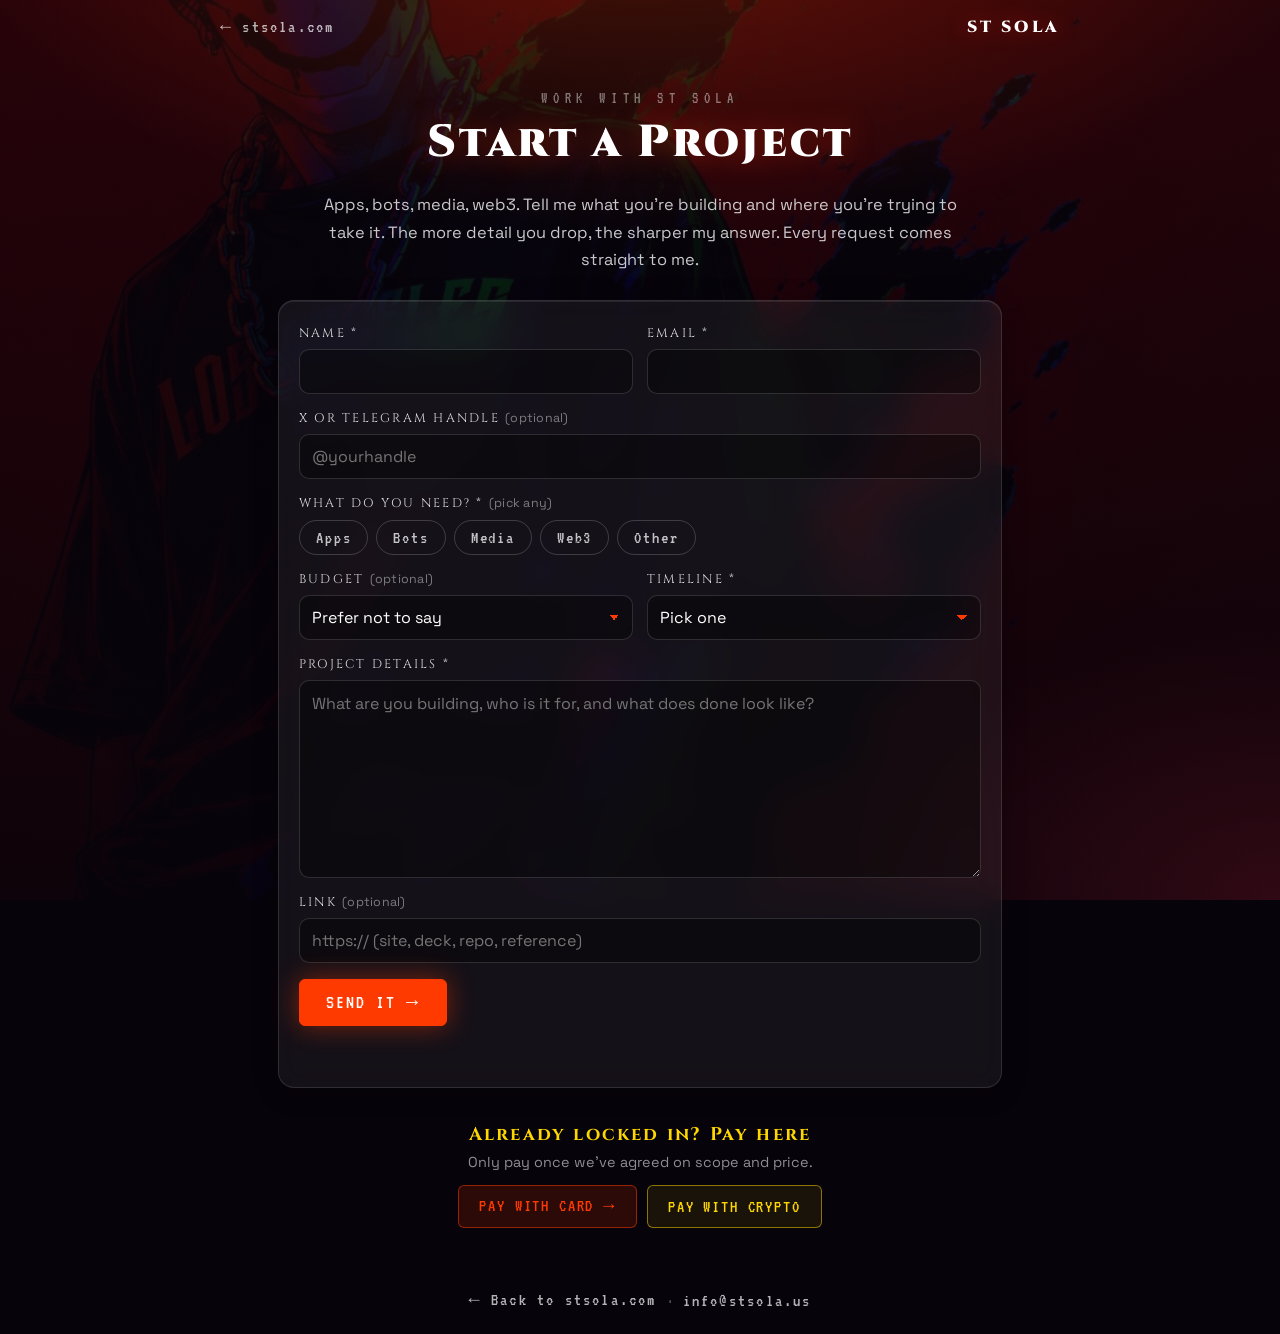
==== services.html @ 6ff13464 "Services: home tile (before lofi), /services request page, /api/services (KV backup + email via mail" ====
<!DOCTYPE html>
<html lang="en">
<head>
  <meta charset="UTF-8" />
  <meta name="viewport" content="width=device-width, initial-scale=1.0, viewport-fit=cover" />
  <title>Start a Project — St Sola Services</title>
  <meta name="description" content="Apps, bots, media and web3, built by St Sola. Tell me what you're building." />
  <meta name="theme-color" content="#07030a" />
  <meta property="og:title" content="Start a Project — St Sola Services" />
  <meta property="og:description" content="Apps, bots, media and web3, built by St Sola. Tell me what you're building." />
  <meta property="og:image" content="https://stsola.com/assets/hero-bg.jpg" />
  <meta property="og:url" content="https://stsola.com/services" />
  <meta name="twitter:card" content="summary_large_image" />
  <link rel="icon" href="/assets/stsola-logo.jpg" />
  <link rel="preconnect" href="https://fonts.googleapis.com" />
  <link rel="preconnect" href="https://fonts.gstatic.com" crossorigin />
  <link href="https://fonts.googleapis.com/css2?family=VT323&family=Cinzel:wght@700;900&family=Space+Grotesk:wght@400;500;600&display=swap" rel="stylesheet" media="print" onload="this.media='all'" />
  <noscript><link href="https://fonts.googleapis.com/css2?family=VT323&family=Cinzel:wght@700;900&family=Space+Grotesk:wght@400;500;600&display=swap" rel="stylesheet" /></noscript>
  <link rel="stylesheet" href="/assets/app.css?v=svc1" />
</head>
<body class="svc-page">
  <div class="svc-bg" aria-hidden="true"></div>
  <header class="svc-top">
    <a class="svc-back" href="/">← stsola.com</a>
    <a class="svc-mark" href="/" aria-label="St Sola home">ST SOLA</a>
  </header>
  <main class="svc-main">
    <div class="svc-kicker">WORK WITH ST SOLA</div>
    <h1 class="svc-h1">Start a Project</h1>
    <p class="svc-lead">Apps, bots, media, web3. Tell me what you're building and where you're trying to take it. The more detail you drop, the sharper my answer. Every request comes straight to me.</p>

    <form class="card svc-form" id="svcForm" novalidate>
      <div class="svc-row">
        <label class="svc-field"><span>Name *</span><input name="name" required maxlength="80" autocomplete="name" /></label>
        <label class="svc-field"><span>Email *</span><input name="email" type="email" required maxlength="120" autocomplete="email" /></label>
      </div>
      <label class="svc-field"><span>X or Telegram handle <em>(optional)</em></span><input name="handle" maxlength="60" placeholder="@yourhandle" /></label>
      <fieldset class="svc-field svc-types">
        <legend>What do you need? * <em>(pick any)</em></legend>
        <label class="svc-check"><input type="checkbox" name="services" value="Apps" /><span>Apps</span></label>
        <label class="svc-check"><input type="checkbox" name="services" value="Bots" /><span>Bots</span></label>
        <label class="svc-check"><input type="checkbox" name="services" value="Media" /><span>Media</span></label>
        <label class="svc-check"><input type="checkbox" name="services" value="Web3" /><span>Web3</span></label>
        <label class="svc-check"><input type="checkbox" name="services" value="Other" /><span>Other</span></label>
      </fieldset>
      <div class="svc-row">
        <label class="svc-field"><span>Budget <em>(optional)</em></span>
          <select name="budget">
            <option value="">Prefer not to say</option>
            <option>Small: a quick build or fix</option>
            <option>Medium: a full feature or project</option>
            <option>Large: a big build or ongoing work</option>
            <option>Not sure yet: let's talk</option>
          </select></label>
        <label class="svc-field"><span>Timeline *</span>
          <select name="timeline" required>
            <option value="">Pick one</option>
            <option>ASAP</option>
            <option>Within 2 weeks</option>
            <option>Within a month</option>
            <option>1 to 3 months</option>
            <option>Flexible</option>
          </select></label>
      </div>
      <label class="svc-field"><span>Project details *</span><textarea name="details" required minlength="20" maxlength="5000" rows="7" placeholder="What are you building, who is it for, and what does done look like?"></textarea></label>
      <label class="svc-field"><span>Link <em>(optional)</em></span><input name="link" type="url" maxlength="300" placeholder="https:// (site, deck, repo, reference)" /></label>
      <div class="svc-hp" aria-hidden="true"><label>Website <input name="website" tabindex="-1" autocomplete="off" /></label></div>
      <input type="hidden" name="t" value="" />
      <button class="card-link svc-primary svc-submit" type="submit">SEND IT →</button>
      <p class="svc-status" id="svcStatus" role="status" aria-live="polite"></p>
    </form>

    <section class="svc-pay" aria-labelledby="svc-pay-title">
      <h2 class="svc-h2" id="svc-pay-title">Already locked in? Pay here</h2>
      <p class="svc-note">Only pay once we've agreed on scope and price.</p>
      <div class="svc-ctas">
        <a class="card-link svc-stripe" data-stripe href="https://buy.stripe.com/9B628k85aaaBcQ725Y2cg03" target="_blank" rel="noopener">PAY WITH CARD →</a>
        <button class="card-link svc-crypto" type="button" data-pay-crypto>PAY WITH CRYPTO</button>
      </div>
    </section>
  </main>
  <footer class="svc-foot"><a href="/">← Back to stsola.com</a><span>·</span><a href="mailto:info@stsola.us">info@stsola.us</a></footer>
  <script src="/assets/services.js?v=svc1" defer></script>
</body>
</html>
---- assets/app.css ----
*,*::before,*::after{box-sizing:border-box;margin:0;padding:0}

    /* ── FIXED CHARACTER BACKGROUND ── */
    html, body { min-height:100%; }
    body {
      font-family:'VT323',monospace;
      color:#fff;
      /* Character locked behind everything */
      background: #080808;
    }

    /* Fixed full-viewport character */
    .bg-char {
      position: fixed;
      inset: 0;
      width: 100%;
      height: 100%;
      object-fit: cover;
      object-position: center top;
      z-index: 0;
      filter: brightness(0.55);
      opacity: 1;
      transition: opacity 1.2s ease-in-out;
    }


    /* Subtle dark overlay so text is readable */
    .bg-overlay {
      position: fixed;
      inset: 0;
      background: linear-gradient(
        to bottom,
        rgba(8,0,0,0.25) 0%,
        rgba(8,0,0,0.15) 40%,
        rgba(8,0,0,0.55) 100%
      );
      z-index: 1;
      pointer-events: none;
    }

    /* All content scrolls above the fixed bg */
    .scroll-root {
      position: relative;
      z-index: 2;
    }

    a { color: inherit; text-decoration: none; }

    /* ── HERO ── */
    #hero {
      min-height: 100vh;
      display: flex;
      flex-direction: column;
      align-items: center;
      justify-content: center;
      padding: 60px 24px 80px;
      text-align: center;
      gap: 32px;
    }

    /* NAME CUTOUT — gothic text, background-clip reveals red behind */
    .name-cutout {
      font-family: 'UnifrakturMaguntia', cursive;
      font-size: clamp(72px, 18vw, 180px);
      line-height: 1;
      /* Clip the red bg image through the text */
      background: url('/assets/hero-bg.jpg') center top / cover;
      -webkit-background-clip: text;
      background-clip: text;
      -webkit-text-fill-color: transparent;
      filter: drop-shadow(0 0 30px rgba(255,58,0,0.6)) drop-shadow(0 4px 8px rgba(0,0,0,0.8));
      animation: nameIn 1.5s ease both;
      letter-spacing: 0.02em;
    }
    @keyframes nameIn {
      from { opacity:0; transform: scale(0.92); }
      to   { opacity:1; transform: scale(1); }
    }

    /* THE CYCLING SQUARE */
    .photo-frame {
      position: relative;
      width: min(380px, 82vw);
      aspect-ratio: 1/1;
      border-radius: 16px;
      overflow: hidden;
      cursor: crosshair;
      /* Glass border */
      border: 1px solid rgba(255,255,255,0.15);
      box-shadow:
        0 8px 32px rgba(0,0,0,0.5),
        0 0 60px rgba(255,58,0,0.2),
        inset 0 0 0 1px rgba(255,255,255,0.05);
      backdrop-filter: blur(2px);
    }
    .photo-frame img {
      position: absolute;
      inset: 0;
      width: 100%;
      height: 100%;
      object-fit: cover;
      opacity: 0;
      transition: opacity 0.7s ease;
    }
    .photo-frame img.active { opacity: 1; }

    .hero-tagline {
      font-family: 'VT323', monospace;
      font-size: clamp(1.3rem, 4vw, 2rem);
      color: #ffd700;
      letter-spacing: 0.4em;
      text-shadow: 0 0 16px rgba(255,215,0,0.5);
      text-transform: uppercase;
      animation: nameIn 1.5s ease 1s both;
    }

    /* Scroll arrow */
    .scroll-arrow {
      display: flex; flex-direction: column; align-items: center; gap: 4px;
      cursor: pointer; animation: bounce 2s ease-in-out infinite;
    }
    .scroll-arrow span {
      display: block; width: 12px; height: 12px;
      border-right: 2px solid rgba(255,58,0,0.8);
      border-bottom: 2px solid rgba(255,58,0,0.8);
      transform: rotate(45deg); opacity: 0;
      animation: arrowFade 1.5s ease infinite;
    }
    .scroll-arrow span:nth-child(2){animation-delay:.2s}
    .scroll-arrow span:nth-child(3){animation-delay:.4s}
    @keyframes arrowFade{0%,100%{opacity:0}50%{opacity:.7}}
    @keyframes bounce{0%,100%{transform:translateY(0)}50%{transform:translateY(6px)}}
    @keyframes pulseDot{0%,100%{opacity:1;transform:scale(1)}50%{opacity:0.4;transform:scale(0.7)}}

    /* ── SECTIONS ── */
    .section {
      padding: 80px 24px;
      display: flex;
      flex-direction: column;
      align-items: center;
      gap: 40px;
    }

    .section-title {
      font-family: 'Cinzel', serif;
      font-size: clamp(1.3rem, 3.5vw, 2rem);
      color: #ff3a00;
      letter-spacing: 0.25em;
      text-transform: uppercase;
      text-shadow: 0 0 20px rgba(255,58,0,0.5);
      text-align: center;
    }

    /* ── GLASS CARDS ── */
    .cards {
      display: grid;
      grid-template-columns: repeat(auto-fit, minmax(260px, 1fr));
      gap: 20px;
      width: 100%;
      max-width: 900px;
    }

    .card {
      /* CLEAR GLASS */
      background: rgba(255,255,255,0.06);
      backdrop-filter: blur(16px);
      -webkit-backdrop-filter: blur(16px);
      border: 1px solid rgba(255,255,255,0.12);
      border-radius: 16px;
      padding: 28px 24px;
      display: flex;
      flex-direction: column;
      gap: 12px;
      transition: transform .25s, box-shadow .25s, background .25s;
      box-shadow: 0 4px 24px rgba(0,0,0,0.3), inset 0 1px 0 rgba(255,255,255,0.08);
    }
    .card:hover {
      transform: translateY(-5px);
      background: rgba(255,255,255,0.1);
      box-shadow: 0 12px 40px rgba(255,58,0,0.2), inset 0 1px 0 rgba(255,255,255,0.12);
      border-color: rgba(255,58,0,0.4);
    }
    .card-name {
      font-family: 'Cinzel', serif;
      font-size: 1.1rem;
      color: #ffd700;
      letter-spacing: 0.1em;
    }
    .card-desc {
      font-size: 1.05rem;
      color: rgba(255,255,255,0.7);
      line-height: 1.6;
      flex: 1;
    }
    .card-link {
      display: inline-block;
      padding: 8px 18px;
      background: rgba(255,58,0,0.15);
      border: 1px solid rgba(255,58,0,0.5);
      color: #ff3a00;
      border-radius: 6px;
      font-family: 'VT323', monospace;
      font-size: 1.1rem;
      letter-spacing: 0.1em;
      transition: background .2s, color .2s;
      width: fit-content;
      backdrop-filter: blur(4px);
    }
    .card-link:hover { background: #ff3a00; color: #fff; }

    /* ── AMBASSADOR SECTION ── */
    .amb-grid {
      display: grid;
      grid-template-columns: repeat(auto-fit, minmax(180px, 1fr));
      gap: 16px;
      width: 100%;
      max-width: 800px;
    }
    .amb-card {
      background: rgba(255,215,0,0.05);
      backdrop-filter: blur(16px);
      -webkit-backdrop-filter: blur(16px);
      border: 1px solid rgba(255,215,0,0.15);
      border-radius: 14px;
      padding: 20px;
      text-align: center;
      transition: transform .25s, box-shadow .25s;
    }
    .amb-card:hover {
      transform: translateY(-4px);
      box-shadow: 0 8px 24px rgba(255,215,0,0.15);
      border-color: rgba(255,215,0,0.4);
    }
    .amb-role {
      font-size: 0.9rem;
      color: #ff3a00;
      letter-spacing: 0.2em;
      text-transform: uppercase;
      margin-bottom: 6px;
    }
    .amb-name {
      font-family: 'Cinzel', serif;
      font-size: 1.1rem;
      color: #ffd700;
    }

    /* ── FOOTER ── */
    #footer {
      padding: 60px 24px;
      display: flex;
      flex-direction: column;
      align-items: center;
      gap: 20px;
      text-align: center;
      border-top: 1px solid rgba(255,58,0,0.1);
      /* slight dark bg for footer readability */
      background: rgba(8,0,0,0.7);
      backdrop-filter: blur(8px);
    }
    .footer-name {
      font-family: 'UnifrakturMaguntia', cursive;
      font-size: clamp(2rem, 8vw, 4rem);
      background: url('/assets/hero-bg.jpg') center top / cover;
      -webkit-background-clip: text;
      background-clip: text;
      -webkit-text-fill-color: transparent;
      filter: drop-shadow(0 0 16px rgba(255,58,0,0.4));
    }
    .footer-tagline {
      font-size: 1.2rem;
      color: rgba(255,255,255,0.35);
      letter-spacing: 0.3em;
    }
    .footer-socials {
      display: flex; gap: 24px; flex-wrap: wrap; justify-content: center;
    }
    .footer-socials a {
      font-size: 1.1rem;
      color: #ff3a00;
      letter-spacing: 0.1em;
      border-bottom: 1px solid transparent;
      transition: border-color .2s;
    }
    .footer-socials a:hover { border-color: #ff3a00; }

    /* ── FCKOFF RADIO PLAYER ── */
    .radio-player {
      display: flex;
      align-items: center;
      gap: 14px;
      background: rgba(255,255,255,0.06);
      backdrop-filter: blur(18px);
      -webkit-backdrop-filter: blur(18px);
      border: 1px solid rgba(255,255,255,0.12);
      border-radius: 50px;
      padding: 10px 20px 10px 12px;
      box-shadow: 0 4px 24px rgba(0,0,0,0.35), inset 0 1px 0 rgba(255,255,255,0.08);
      transition: box-shadow .25s, border-color .25s;
      cursor: default;
      user-select: none;
    }
    .radio-player:hover {
      border-color: rgba(255,58,0,0.35);
      box-shadow: 0 8px 32px rgba(255,58,0,0.15), inset 0 1px 0 rgba(255,255,255,0.1);
    }
    .radio-play-btn {
      width: 40px;
      height: 40px;
      border-radius: 50%;
      border: 1px solid rgba(255,58,0,0.6);
      background: rgba(255,58,0,0.15);
      color: #ff3a00;
      display: flex;
      align-items: center;
      justify-content: center;
      cursor: pointer;
      flex-shrink: 0;
      transition: background .2s, transform .15s;
      backdrop-filter: blur(4px);
    }
    .radio-play-btn:hover { background: #ff3a00; color: #fff; transform: scale(1.08); }
    .radio-play-btn svg { display: block; }
    .radio-label {
      display: flex;
      flex-direction: column;
      gap: 2px;
    }
    .radio-title {
      font-family: 'Cinzel', serif;
      font-size: 0.85rem;
      color: #ff3a00;
      letter-spacing: 0.2em;
      text-transform: uppercase;
    }
    .radio-status {
      font-family: 'VT323', monospace;
      font-size: 1rem;
      color: rgba(255,255,255,0.45);
      letter-spacing: 0.15em;
      transition: color .3s;
    }
    .radio-status.live { color: #ffd700; }
    .radio-bars {
      display: flex;
      align-items: flex-end;
      gap: 3px;
      height: 18px;
      opacity: 0;
      transition: opacity .3s;
    }
    .radio-bars.active { opacity: 1; }
    .radio-bars span {
      display: block;
      width: 3px;
      background: #ff3a00;
      border-radius: 2px;
      animation: none;
    }
    .radio-bars.active span:nth-child(1) { animation: bar1 0.8s ease-in-out infinite; }
    .radio-bars.active span:nth-child(2) { animation: bar2 0.9s ease-in-out infinite; }
    .radio-bars.active span:nth-child(3) { animation: bar3 0.7s ease-in-out infinite; }
    .radio-bars.active span:nth-child(4) { animation: bar1 1.0s ease-in-out infinite; }
    @keyframes bar1 { 0%,100%{height:4px} 50%{height:16px} }
    @keyframes bar2 { 0%,100%{height:10px} 50%{height:5px} }
    @keyframes bar3 { 0%,100%{height:14px} 50%{height:3px} }

    /* ── VOLUME SLIDER ── */
    .radio-vol-wrap {
      display: flex;
      align-items: center;
      gap: 8px;
      opacity: 0;
      max-width: 0;
      overflow: hidden;
      transition: opacity .3s ease, max-width .3s ease;
      pointer-events: none;
    }
    .radio-player:hover .radio-vol-wrap,
    .radio-vol-wrap:focus-within {
      opacity: 1;
      max-width: 120px;
      pointer-events: auto;
    }
    .radio-vol-icon {
      color: rgba(255,255,255,0.35);
      flex-shrink: 0;
      line-height: 0;
    }
    .radio-vol {
      -webkit-appearance: none;
      appearance: none;
      width: 80px;
      height: 3px;
      border-radius: 2px;
      background: linear-gradient(
        to right,
        #ff3a00 0%,
        #ff3a00 var(--vol-pct, 80%),
        rgba(255,255,255,0.15) var(--vol-pct, 80%),
        rgba(255,255,255,0.15) 100%
      );
      outline: none;
      cursor: pointer;
    }
    .radio-vol::-webkit-slider-thumb {
      -webkit-appearance: none;
      width: 12px;
      height: 12px;
      border-radius: 50%;
      background: #ff3a00;
      box-shadow: 0 0 6px rgba(255,58,0,0.7);
      cursor: pointer;
      transition: transform .15s;
    }
    .radio-vol::-webkit-slider-thumb:hover { transform: scale(1.3); }
    .radio-vol::-moz-range-thumb {
      width: 12px;
      height: 12px;
      border-radius: 50%;
      background: #ff3a00;
      border: none;
      cursor: pointer;
    }

    /* ── $COLORS SECTION ── */
    .colors-section {
      display: flex;
      flex-direction: column;
      gap: 20px;
    }
    .colors-header {
      display: flex;
      align-items: center;
      gap: 16px;
      flex-wrap: wrap;
    }
    .colors-mascot {
      width: 72px;
      height: 72px;
      border-radius: 50%;
      object-fit: cover;
      border: 2px solid rgba(255,58,0,0.4);
      flex-shrink: 0;
    }
    .colors-title {
      font-family: 'VT323', monospace;
      font-size: 2.2rem;
      color: #fff;
      letter-spacing: .05em;
      margin: 0;
    }
    .colors-price-row {
      display: flex;
      align-items: center;
      gap: 12px;
      flex-wrap: wrap;
    }
    .colors-price {
      font-family: 'VT323', monospace;
      font-size: 1.6rem;
      color: #fff;
      letter-spacing: .04em;
    }
    .colors-change {
      font-size: 0.85rem;
      font-weight: 700;
      padding: 2px 8px;
      border-radius: 3px;
    }
    .colors-change.up   { background: rgba(43,255,158,0.15); color: #2bff9e; }
    .colors-change.down { background: rgba(255,58,0,0.15);  color: #ff3a00; }
    .colors-meta {
      font-size: 0.7rem;
      color: rgba(255,255,255,0.35);
      letter-spacing: .1em;
      text-transform: uppercase;
    }
    .colors-chart {
      width: 100%;
      height: 340px;
      border: 1px solid rgba(255,58,0,0.2);
      border-radius: 4px;
      overflow: hidden;
    }
    .colors-chart iframe {
      width: 100%;
      height: 100%;
      border: none;
    }
    .colors-links {
      display: flex;
      gap: 10px;
      flex-wrap: wrap;
    }
    .colors-link {
      font-size: 0.7rem;
      font-weight: 700;
      letter-spacing: .12em;
      text-transform: uppercase;
      color: rgba(255,255,255,0.5);
      border: 1px solid rgba(255,255,255,0.12);
      padding: 5px 12px;
      border-radius: 3px;
      text-decoration: none;
      transition: color .2s, border-color .2s, background .2s;
      background: transparent;
      cursor: pointer;
    }
    .colors-link:hover { color: #ff3a00; border-color: #ff3a00; }
    button.colors-link {
      color: #ff3a00;
      border-color: rgba(255,58,0,0.4);
    }
    button.colors-link:hover {
      background: rgba(255,58,0,0.12);
      border-color: #ff3a00;
    }

    /* ── CRYPTO TICKER ── */
    #crypto-ticker {
      position: fixed;
      top: 0;
      left: 0;
      right: 0;
      z-index: 9997;
      background: rgba(8,0,0,0.82);
      backdrop-filter: blur(10px);
      -webkit-backdrop-filter: blur(10px);
      border-bottom: 1px solid rgba(255,58,0,0.18);
      height: 32px;
      overflow: hidden;
      display: flex;
      align-items: center;
    }
    .ticker-track {
      display: flex;
      gap: 0;
      white-space: nowrap;
      animation: tickerScroll 40s linear infinite;
      will-change: transform;
    }
    #crypto-ticker:hover .ticker-track {
      animation-play-state: paused;
    }
    @keyframes tickerScroll {
      0%   { transform: translateX(0); }
      100% { transform: translateX(-50%); }
    }
    .ticker-item {
      display: inline-flex;
      align-items: center;
      gap: 6px;
      padding: 0 20px;
      font-family: 'VT323', monospace;
      font-size: 0.95rem;
      letter-spacing: 0.08em;
      border-right: 1px solid rgba(255,255,255,0.07);
      cursor: default;
    }
    .ticker-sym  { color: rgba(255,255,255,0.55); }
    .ticker-price { color: #fff; }
    .ticker-up   { color: #2bff9e; font-size: 0.8rem; }
    .ticker-down { color: #ff3a00; font-size: 0.8rem; }
    .ticker-sep  { color: rgba(255,58,0,0.4); padding: 0 4px; }

    /* push page content below ticker */
    .scroll-root { padding-top: 32px; }

    /* ── TIP BAR ── */
    #tip-bar {
      position: fixed;
      top: 32px;
      right: 0;
      z-index: 9994;
      display: flex;
      gap: 0;
      overflow: hidden;
      border-radius: 0 0 0 10px;
      border: 1px solid rgba(255,255,255,0.08);
      border-top: none;
      border-right: none;
    }
    .tip-btn {
      display: flex;
      align-items: center;
      gap: 6px;
      padding: 5px 14px;
      font-family: 'VT323', monospace;
      font-size: 1rem;
      letter-spacing: 0.12em;
      cursor: pointer;
      border: none;
      outline: none;
      transition: background .2s, color .2s;
      user-select: none;
      position: relative;
    }
    .tip-btn-sol {
      background: rgba(20,241,149,0.1);
      color: #14f195;
      border-right: 1px solid rgba(255,255,255,0.07);
    }
    .tip-btn-sol:hover { background: rgba(20,241,149,0.22); }
    .tip-btn-eth {
      background: rgba(98,126,234,0.1);
      color: #a8b4f8;
      border-right: 1px solid rgba(255,255,255,0.07);
    }
    .tip-btn-eth:hover { background: rgba(98,126,234,0.22); }
    .tip-btn-cash {
      background: rgba(0,212,110,0.08);
      color: #00d46e;
    }
    .tip-btn-cash:hover { background: rgba(0,212,110,0.2); }
    .tip-btn svg { flex-shrink: 0; }

    /* tip modal */
    #tip-modal {
      position: fixed;
      inset: 0;
      z-index: 99999;
      display: none;
      align-items: center;
      justify-content: center;
      padding: 24px;
      background: rgba(0,0,0,0.75);
      backdrop-filter: blur(8px);
      -webkit-backdrop-filter: blur(8px);
    }
    #tip-modal.open { display: flex; }
    .tip-modal-box {
      background: rgba(12,4,4,0.97);
      border: 1px solid rgba(255,58,0,0.25);
      border-radius: 16px;
      padding: 28px 24px;
      width: 100%;
      max-width: 420px;
      display: flex;
      flex-direction: column;
      gap: 16px;
      box-shadow: 0 20px 60px rgba(0,0,0,0.7);
    }
    .tip-modal-title {
      font-family: 'Cinzel', serif;
      font-size: 1rem;
      letter-spacing: 0.2em;
      text-align: center;
    }
    .tip-modal-addr {
      font-family: 'VT323', monospace;
      font-size: 1.05rem;
      color: rgba(255,255,255,0.75);
      background: rgba(255,255,255,0.05);
      border: 1px solid rgba(255,255,255,0.1);
      border-radius: 8px;
      padding: 12px 14px;
      word-break: break-all;
      letter-spacing: 0.04em;
      line-height: 1.5;
      text-align: center;
      user-select: all;
    }
    .tip-modal-copy {
      padding: 12px;
      border-radius: 8px;
      border: none;
      font-family: 'VT323', monospace;
      font-size: 1.2rem;
      letter-spacing: 0.15em;
      cursor: pointer;
      transition: background .2s;
      text-align: center;
    }
    .tip-modal-close {
      background: none;
      border: none;
      color: rgba(255,255,255,0.3);
      font-family: 'VT323', monospace;
      font-size: 1rem;
      letter-spacing: 0.15em;
      cursor: pointer;
      text-align: center;
      transition: color .2s;
    }
    .tip-modal-close:hover { color: rgba(255,255,255,0.7); }

    /* ── AUDIO REACTIVE HERO ── */
    @keyframes charBreath {
      0%,100% { filter: brightness(0.55); }
      50%      { filter: brightness(0.7) drop-shadow(0 0 60px rgba(255,58,0,0.45)); }
    }
    .bg-char.radio-alive {
      animation: charBreath 2.8s ease-in-out infinite;
    }

    /* ── PARTICLE CANVAS ── */
    #particle-trail {
      position: fixed;
      inset: 0;
      pointer-events: none;
      z-index: 9998;
    }

    /* ── GLITCH TEXT ── */
    .section-title, .card-name, .homie-name, .amb-name {
      transition: none;
    }

    /* ── VISITOR COUNTER ── */
    #visit-counter {
      font-family: 'VT323', monospace;
      font-size: 1rem;
      color: rgba(255, 215, 0, 0.35);
      letter-spacing: 0.3em;
      text-transform: uppercase;
      text-align: center;
      margin-top: -16px;
    }

    /* ── NOISE ── */
    body::after {
      content:''; position:fixed; inset:0; pointer-events:none; z-index:9999;
      background-image: url("data:image/svg+xml,%3Csvg viewBox='0 0 200 200' xmlns='http://www.w3.org/2000/svg'%3E%3Cfilter id='n'%3E%3CfeTurbulence type='fractalNoise' baseFrequency='0.9' numOctaves='4'/%3E%3C/filter%3E%3Crect width='100%25' height='100%25' filter='url(%23n)'/%3E%3C/svg%3E");
      opacity: .022;
    }

    /* ── MOBILE ── */
    @media(max-width:640px) {
      .cards, .amb-grid { grid-template-columns: 1fr; }
      .photo-frame { width: 88vw; }
      .name-cutout { font-size: clamp(56px, 18vw, 120px); }
    }
  
      /* ── GUESTROOM WRAPPER ── */
      .guestroom-outer {
        position: relative;
        width: 100%;
        overflow: hidden;
      }
      .guestroom-bg {
        position: absolute;
        inset: 0;
        background: url('/assets/guestroom-bg.jpg') center center / cover no-repeat;
        z-index: 0;
      }
      .guestroom-overlay {
        position: absolute;
        inset: 0;
        background: rgba(0,0,0,0.62);
        z-index: 1;
      }
      .guestroom-inner {
        position: relative;
        z-index: 2;
      }
      /* GLASS ENTRIES BLOCK */
      .gb-glass-block {
        max-width: 700px;
        width: 100%;
        background: rgba(255,255,255,0.07);
        backdrop-filter: blur(18px);
        -webkit-backdrop-filter: blur(18px);
        border: 1px solid rgba(255,255,255,0.14);
        border-radius: 20px;
        padding: 20px 22px;
        display: flex;
        flex-direction: column;
        gap: 8px;
        box-shadow: 0 8px 40px rgba(0,0,0,0.45);
      }
      .gb-font-btn {
        background:rgba(255,255,255,0.05);border:1px solid rgba(255,255,255,0.12);
        border-radius:8px;padding:7px 14px;color:rgba(255,255,255,.6);
        cursor:pointer;transition:all .2s;
      }
      .gb-font-btn.active, .gb-font-btn:hover {
        border-color:rgba(255,58,0,.5);color:#ff3a00;background:rgba(255,58,0,.08);
      }
      .gb-color-btn {
        width:28px;height:28px;border-radius:50%;border:2px solid transparent;
        cursor:pointer;transition:transform .15s, border-color .15s;
        flex-shrink:0;
      }
      .gb-color-btn.active, .gb-color-btn:hover { transform:scale(1.25);border-color:#fff; }
      .gb-star { color:rgba(255,215,0,0.25); transition:color .1s; }
      .gb-star.active { color:#ffd700; text-shadow:0 0 10px rgba(255,215,0,.5); }
      .gb-entry {
        background:rgba(255,255,255,0.04);backdrop-filter:blur(12px);
        border:1px solid rgba(255,255,255,0.09);border-radius:14px;
        padding:18px 20px;display:flex;flex-direction:column;gap:8px;
      }
      .gb-entry-stars { font-size:1rem; color:#ffd700; letter-spacing:2px; }
      .gb-entry-msg { font-size:1.1rem; line-height:1.6; word-break:break-word; }
      .gb-entry-meta { font-size:.75rem; color:rgba(255,255,255,.3); letter-spacing:.1em; margin-top:4px; }

      /* ── GUESTBOOK SCROLL ── */
      .gb-scroll {
        max-height: 560px;
        overflow-y: auto;
        display: flex;
        flex-direction: column;
        gap: 14px;
        scrollbar-width: thin;
        scrollbar-color: rgba(255,58,0,.35) rgba(255,255,255,.04);
        padding-right: 6px;
      }
      .gb-scroll::-webkit-scrollbar { width: 4px; }
      .gb-scroll::-webkit-scrollbar-track { background: rgba(255,255,255,.04); border-radius: 2px; }
      .gb-scroll::-webkit-scrollbar-thumb { background: rgba(255,58,0,.4); border-radius: 2px; }

      /* ── ADMIN PROFILE / HOST CARD ── */
      .gb-host-card {
        background: rgba(255,215,0,.05);
        border: 1px solid rgba(255,215,0,.22);
        border-radius: 14px;
        padding: 18px 20px;
        display: flex;
        flex-direction: column;
        gap: 8px;
      }
      .gb-host-badge {
        font-size: .7rem; letter-spacing: .2em; color: #ffd700;
        text-transform: uppercase; display: flex; align-items: center; gap: 6px;
      }
      .gb-host-badge::before { content: '★'; }
      .gb-host-name  { font-family: 'Cinzel', serif; font-size: 1.05rem; color: #ffd700; }
      .gb-host-bio   { font-size: 1rem; color: rgba(255,255,255,.6); line-height: 1.6; }
      .gb-host-pinned { font-size: 1.05rem; color: #fff; line-height: 1.7; font-style: italic; }

      /* ── HOMIES SECTION ── */
      .homie-grid {
        display: grid;
        grid-template-columns: repeat(auto-fit, minmax(300px, 1fr));
        gap: 24px;
        width: 100%;
        max-width: 900px;
      }
      .homie-card {
        background: rgba(255,255,255,.05);
        backdrop-filter: blur(16px);
        -webkit-backdrop-filter: blur(16px);
        border: 1px solid rgba(255,255,255,.1);
        border-radius: 18px;
        overflow: hidden;
        transition: transform .25s, box-shadow .25s, border-color .25s;
      }
      .homie-card:hover {
        transform: translateY(-4px);
        border-color: rgba(255,58,0,.35);
        box-shadow: 0 12px 40px rgba(255,58,0,.12);
      }
      .homie-video { width:100%; aspect-ratio:16/9; background:#000; }
      .homie-video iframe { width:100%; height:100%; border:none; display:block; }
      .homie-info { padding: 20px 22px; display: flex; flex-direction: column; gap: 8px; }
      .homie-name { font-family: 'Cinzel', serif; font-size: 1.15rem; color: #ffd700; letter-spacing: .08em; }
      .homie-handle { font-size: .85rem; color: #ff3a00; letter-spacing: .15em; }
      .homie-desc { font-size: 1rem; color: rgba(255,255,255,.65); line-height: 1.6; }
      .homie-links { display: flex; gap: 10px; flex-wrap: wrap; margin-top: 4px; }

      /* ── ADMIN OVERLAY ── */
      #admin-overlay {
        position: fixed; inset: 0;
        background: rgba(0,0,0,.93);
        backdrop-filter: blur(14px);
        -webkit-backdrop-filter: blur(14px);
        z-index: 9000;
        display: none;
        flex-direction: column;
        overflow-y: auto;
      }
      #admin-overlay.open { display: flex; }
      .admin-header {
        display: flex; align-items: center; justify-content: space-between;
        padding: 18px 28px; border-bottom: 1px solid rgba(255,58,0,.2);
        position: sticky; top: 0;
        background: rgba(0,0,0,.92); backdrop-filter: blur(8px); z-index: 1;
      }
      .admin-title { font-family:'Cinzel',serif; font-size:1.1rem; color:#ff3a00; letter-spacing:.2em; }
      .admin-close {
        background:none; border:1px solid rgba(255,58,0,.4); color:#ff3a00;
        padding:6px 14px; border-radius:6px; cursor:pointer;
        font-family:'VT323',monospace; font-size:1.1rem; letter-spacing:.1em;
        transition:background .2s;
      }
      .admin-close:hover { background:rgba(255,58,0,.15); }
      .admin-body {
        padding: 28px; display:flex; flex-direction:column; gap:32px;
        max-width: 780px; margin: 0 auto; width:100%;
      }
      .admin-section-title {
        font-family:'Cinzel',serif; font-size:.9rem;
        color:rgba(255,255,255,.4); letter-spacing:.2em; text-transform:uppercase;
        margin-bottom:12px; border-bottom:1px solid rgba(255,255,255,.08); padding-bottom:8px;
      }
      .admin-input {
        background:rgba(255,255,255,.06); border:1px solid rgba(255,255,255,.12);
        border-radius:8px; padding:10px 14px; color:#fff;
        font-family:'VT323',monospace; font-size:1.1rem;
        width:100%; outline:none; transition:border-color .2s;
      }
      .admin-input:focus { border-color:rgba(255,58,0,.5); }
      .admin-textarea {
        background:rgba(255,255,255,.06); border:1px solid rgba(255,255,255,.12);
        border-radius:8px; padding:10px 14px; color:#fff;
        font-family:'VT323',monospace; font-size:1.1rem;
        width:100%; outline:none; resize:vertical; min-height:80px; transition:border-color .2s;
      }
      .admin-textarea:focus { border-color:rgba(255,58,0,.5); }
      .admin-comment-row {
        background:rgba(255,255,255,.04); border:1px solid rgba(255,255,255,.07);
        border-radius:10px; padding:14px 16px;
        display:flex; gap:12px; align-items:flex-start;
      }
      .admin-comment-body { flex:1; display:flex; flex-direction:column; gap:4px; }
      .admin-comment-name { font-family:'Cinzel',serif; font-size:.9rem; color:#ffd700; }
      .admin-comment-msg  { font-size:.95rem; color:rgba(255,255,255,.7); line-height:1.5; word-break:break-word; }
      .admin-comment-meta { font-size:.75rem; color:rgba(255,255,255,.3); }
      .admin-delete-btn {
        background:rgba(255,58,0,.1); border:1px solid rgba(255,58,0,.3);
        color:#ff3a00; padding:6px 12px; border-radius:6px; cursor:pointer;
        font-family:'VT323',monospace; font-size:1rem; letter-spacing:.05em;
        flex-shrink:0; transition:background .2s;
      }
      .admin-delete-btn:hover { background:rgba(255,58,0,.25); }
      #admin-login {
        display:flex; flex-direction:column; align-items:center;
        justify-content:center; min-height:100vh; gap:20px; padding:40px 24px;
      }
      .admin-login-box {
        background:rgba(255,255,255,.05); border:1px solid rgba(255,58,0,.2);
        border-radius:16px; padding:36px 32px;
        display:flex; flex-direction:column; gap:16px;
        width:100%; max-width:360px;
      }
      .admin-login-title {
        font-family:'Cinzel',serif; font-size:1.2rem; color:#ff3a00;
        letter-spacing:.2em; text-align:center;
      }
    /* ═══════════════════════════════════════════════════════════════
   ST SOLA — REVAMP LAYER (overrides legacy base above)
   ═══════════════════════════════════════════════════════════════ */
:root{
  --red:#ff3a00; --neon:#ff2d55; --gold:#ffd700; --cyan:#00e5ff;
  --ink:#07030a; --glass:rgba(18,8,12,.55); --line:rgba(255,255,255,.1);
  --ticker-h:32px; --bar-h:54px;
  --ease:cubic-bezier(.22,.8,.2,1);
  --menu-w:min(88vw,420px);
}
html{scroll-behavior:smooth;-webkit-text-size-adjust:100%}
body{background:var(--ink);overflow-x:hidden;touch-action:pan-y;font-family:'VT323',monospace}
body.menu-lock{overflow:hidden}
::selection{background:rgba(255,58,0,.45);color:#fff}
:focus-visible{outline:2px solid var(--gold);outline-offset:3px}
.skip-link{position:fixed;left:8px;top:-60px;z-index:100000;background:var(--gold);color:#000;padding:8px 12px;border-radius:6px;font-family:'Space Grotesk',system-ui,sans-serif}
.skip-link:focus{top:8px}

/* readable body copy */
.card-desc,.homie-desc,.r-note,#fluxDetail{font-family:'Space Grotesk',system-ui,-apple-system,sans-serif;font-size:.98rem!important;line-height:1.6;letter-spacing:.005em}

/* ── BACKGROUND STACK ── */
.bg-char{filter:brightness(.42) saturate(1.15);transform:scale(1.06);transform-origin:50% 20%;will-change:transform}
.bg-overlay{background:
  radial-gradient(120% 70% at 50% 0%,rgba(255,45,85,.12),transparent 60%),
  linear-gradient(to bottom,rgba(7,3,10,.35) 0%,rgba(7,3,10,.25) 35%,rgba(7,3,10,.82) 100%)}
#neon-field{position:fixed;inset:0;width:100%;height:100%;z-index:1;pointer-events:none;mix-blend-mode:screen;opacity:.9}
.grain{position:fixed;inset:-50%;z-index:9998;pointer-events:none;opacity:.05;
  background-image:url("data:image/svg+xml,%3Csvg viewBox='0 0 160 160' xmlns='http://www.w3.org/2000/svg'%3E%3Cfilter id='n'%3E%3CfeTurbulence type='fractalNoise' baseFrequency='.85' numOctaves='3' stitchTiles='stitch'/%3E%3C/filter%3E%3Crect width='100%25' height='100%25' filter='url(%23n)'/%3E%3C/svg%3E");
  animation:grainShift 1.2s steps(6) infinite}
@keyframes grainShift{0%{transform:translate(0,0)}20%{transform:translate(-3%,2%)}40%{transform:translate(2%,-3%)}60%{transform:translate(-2%,-1%)}80%{transform:translate(3%,3%)}100%{transform:translate(0,0)}}
body::after{display:none}
#particle-trail{display:none}

/* ── TICKER ── */
#crypto-ticker{z-index:9560;height:var(--ticker-h);background:linear-gradient(90deg,rgba(10,0,4,.92),rgba(24,2,8,.86),rgba(10,0,4,.92));border-bottom:1px solid rgba(255,45,85,.22);
  -webkit-mask-image:linear-gradient(90deg,transparent,#000 4%,#000 96%,transparent);mask-image:linear-gradient(90deg,transparent,#000 4%,#000 96%,transparent)}
.ticker-track{animation-duration:var(--ticker-dur,45s)}
.ticker-item{font-size:1.02rem;padding:0 18px}
.ticker-sym{color:var(--gold);opacity:.85}
.ticker-item.tk-core .ticker-sym{color:var(--cyan);opacity:1}
.ticker-flat{color:rgba(255,255,255,.4);font-size:.8rem}
.ticker-note{color:rgba(255,255,255,.35);font-size:.85rem}

/* ── TOP BAR ── */
.topbar{position:fixed;top:var(--ticker-h);left:0;right:0;height:var(--bar-h);z-index:9550;display:flex;align-items:center;justify-content:space-between;padding:0 max(12px,env(safe-area-inset-left));
  background:linear-gradient(to bottom,rgba(7,3,10,.78),rgba(7,3,10,0));transition:background .3s var(--ease),backdrop-filter .3s}
.topbar.scrolled{background:rgba(7,3,10,.72);backdrop-filter:blur(14px) saturate(1.2);-webkit-backdrop-filter:blur(14px) saturate(1.2);border-bottom:1px solid rgba(255,255,255,.06)}
.menu-btn{display:inline-flex;align-items:center;gap:8px;height:38px;padding:0 14px;border-radius:999px;border:1px solid rgba(255,58,0,.45);background:rgba(255,58,0,.1);color:#fff;
  font-family:'VT323',monospace;font-size:1.15rem;letter-spacing:.18em;cursor:pointer;transition:background .2s,border-color .2s,transform .15s,box-shadow .2s}
.menu-btn svg{color:var(--red)}
.menu-btn:hover{background:rgba(255,58,0,.22);border-color:var(--red);box-shadow:0 0 22px rgba(255,58,0,.35)}
.menu-btn:active{transform:scale(.96)}
.menu-btn-right{border-color:rgba(0,229,255,.4);background:rgba(0,229,255,.07)}
.menu-btn-right svg{color:var(--cyan)}
.menu-btn-right:hover{background:rgba(0,229,255,.16);border-color:var(--cyan);box-shadow:0 0 22px rgba(0,229,255,.3)}
.topbar-logo{font-family:'UnifrakturMaguntia',cursive;font-size:1.65rem;color:#fff;text-shadow:0 0 18px rgba(255,45,85,.7);opacity:0;transform:translateY(-6px);transition:opacity .35s,transform .35s}
.topbar.scrolled .topbar-logo{opacity:1;transform:none}
.scroll-root{padding-top:calc(var(--ticker-h) + var(--bar-h))}

/* ── EDGE HINTS ── */
.edge-hint{position:fixed;top:30%;bottom:30%;width:3px;z-index:9540;pointer-events:none;border-radius:3px;opacity:.0;transition:opacity .4s}
.edge-hint-left{left:0;background:linear-gradient(var(--red),var(--neon));box-shadow:0 0 14px var(--red)}
.edge-hint-right{right:0;background:linear-gradient(var(--cyan),#7c5cff);box-shadow:0 0 14px var(--cyan)}
@media (hover:none){.edge-hint{opacity:.55;animation:edgePulse 3.2s ease-in-out infinite}}
@keyframes edgePulse{0%,100%{opacity:.18}50%{opacity:.6}}
body.menu-open .edge-hint{opacity:0!important;animation:none}

/* ── SIDE MENUS ── */
.menu-overlay{position:fixed;inset:0;z-index:9590;background:rgba(3,0,4,.62);backdrop-filter:blur(6px);-webkit-backdrop-filter:blur(6px);opacity:0;pointer-events:none;transition:opacity .35s var(--ease)}
.menu-overlay.show{opacity:1;pointer-events:auto}
.side-menu{position:fixed;top:0;bottom:0;width:var(--menu-w);z-index:9600;display:flex;flex-direction:column;
  background:linear-gradient(180deg,rgba(20,4,10,.96),rgba(8,2,6,.97));border:1px solid rgba(255,255,255,.07);
  box-shadow:0 0 80px rgba(0,0,0,.8);transition:transform .42s var(--ease),visibility 0s linear .42s;visibility:hidden;will-change:transform;
  padding-top:env(safe-area-inset-top);overscroll-behavior:contain;touch-action:pan-y}
.side-left{left:0;transform:translate3d(-102%,0,0);border-left:none;border-radius:0 22px 22px 0;box-shadow:20px 0 80px rgba(255,58,0,.12),0 0 80px rgba(0,0,0,.8)}
.side-right{right:0;transform:translate3d(102%,0,0);border-right:none;border-radius:22px 0 0 22px;box-shadow:-20px 0 80px rgba(0,229,255,.1),0 0 80px rgba(0,0,0,.8)}
/* right menu: same panel treatment as the left menu, blue-tinted instead of red */
.side-right{background:linear-gradient(180deg,rgba(4,10,24,.96),rgba(2,4,10,.97))}
body:has(#menuRight.open) .menu-overlay,body:has(#menuRight.dragging) .menu-overlay{background:rgba(0,2,8,.62)}
.side-menu.open{transform:translate3d(0,0,0);visibility:visible;transition:transform .42s var(--ease),visibility 0s}
.side-menu.dragging{transition:none;visibility:visible}
.side-left::before,.side-right::before{content:'';position:absolute;top:0;bottom:0;width:1px}
.side-left::before{right:0;background:linear-gradient(transparent,var(--red),transparent)}
.side-right::before{left:0;background:linear-gradient(transparent,var(--cyan),transparent)}
.menu-head{position:relative;padding:22px 22px 12px}
.menu-kicker{font-size:.9rem;letter-spacing:.35em;color:rgba(255,255,255,.4)}
.menu-title{font-family:'Cinzel',serif;font-weight:900;font-size:1.6rem;letter-spacing:.08em;color:#fff;text-shadow:0 0 24px rgba(255,58,0,.45)}
.side-right .menu-title{text-shadow:0 0 24px rgba(0,229,255,.4)}
.menu-close{position:absolute;top:20px;right:18px;width:38px;height:38px;border-radius:50%;border:1px solid rgba(255,255,255,.15);background:rgba(255,255,255,.04);color:#fff;font-size:1rem;cursor:pointer;transition:background .2s,transform .2s}
.menu-close:hover{background:rgba(255,58,0,.2);transform:rotate(90deg)}
.menu-tools{padding:0 18px 10px;display:flex;flex-direction:column;gap:10px}
.m-search-wrap{display:flex;align-items:center;gap:8px;padding:0 12px;height:42px;border-radius:12px;background:rgba(255,255,255,.05);border:1px solid rgba(255,255,255,.1);color:rgba(255,255,255,.45);transition:border-color .2s}
.m-search-wrap:focus-within{border-color:rgba(255,58,0,.55)}
.m-search-wrap input{flex:1;min-width:0;background:none;border:none;outline:none;color:#fff;font-family:'Space Grotesk',system-ui,sans-serif;font-size:16px}
.m-chips{display:flex;gap:6px;overflow-x:auto;scrollbar-width:none;padding-bottom:2px;touch-action:pan-x}
.m-chips::-webkit-scrollbar{display:none}
.m-chip{flex-shrink:0;padding:5px 11px;border-radius:999px;border:1px solid rgba(255,255,255,.12);background:transparent;color:rgba(255,255,255,.6);font-family:'VT323',monospace;font-size:1rem;letter-spacing:.1em;cursor:pointer;transition:all .2s}
.m-chip.active,.m-chip:hover{color:#fff;border-color:var(--red);background:rgba(255,58,0,.18)}
.menu-scroll{flex:1;overflow-y:auto;-webkit-overflow-scrolling:touch;overscroll-behavior:contain;padding:6px 18px calc(28px + env(safe-area-inset-bottom));scrollbar-width:thin;scrollbar-color:rgba(255,58,0,.4) transparent}
.m-group{margin-top:18px}
.m-group-title{font-family:'Cinzel',serif;font-size:.82rem;letter-spacing:.28em;text-transform:uppercase;color:var(--red);margin:0 2px 10px;display:flex;align-items:center;gap:10px}
.m-group-title::after{content:'';flex:1;height:1px;background:linear-gradient(90deg,rgba(255,58,0,.4),transparent)}
.side-right .m-group-title{color:var(--cyan)}
.side-right .m-group-title::after{background:linear-gradient(90deg,rgba(0,229,255,.4),transparent)}
.m-items{display:flex;flex-direction:column;gap:10px}
.side-menu .card{padding:16px 16px;border-radius:14px;gap:8px;background:rgba(255,255,255,.04);backdrop-filter:none;-webkit-backdrop-filter:none;box-shadow:none}
.side-menu .card:hover{transform:translateY(-2px);background:rgba(255,255,255,.07)}
.side-menu .card-name{font-size:1rem}
.side-menu .card-link{font-size:1rem;padding:6px 14px}
.side-menu .amb-grid{grid-template-columns:1fr 1fr;gap:10px}
.side-menu .amb-card{padding:14px 10px;backdrop-filter:none;-webkit-backdrop-filter:none}
.side-menu .amb-name{font-size:.95rem}
.side-menu .homie-card{backdrop-filter:none;-webkit-backdrop-filter:none;border-radius:14px}
.side-menu .homie-card > div:first-child{aspect-ratio:16/9!important}
.side-menu .homie-info{padding:14px 16px}
.side-menu .homie-links .card-link{font-size:.95rem}
.m-item[hidden],.m-group[hidden]{display:none!important}
.m-empty{text-align:center;color:rgba(255,255,255,.35);letter-spacing:.15em;padding:30px 0}
.tip-row{display:flex;flex-wrap:wrap;border-radius:10px;overflow:hidden;border:1px solid rgba(255,255,255,.08);width:fit-content}
.tip-row .tip-btn{padding:9px 14px;font-size:1.05rem;text-decoration:none}
#tip-bar{position:static;border-radius:10px;border:1px solid rgba(255,255,255,.08);margin-bottom:6px}

/* right menu: same card system as the left menu, navy/cyan accent */
.side-right .menu-scroll{scrollbar-color:rgba(0,229,255,.35) transparent}
.side-right .menu-close:hover{background:rgba(0,229,255,.18)}
.side-right .card{border-color:rgba(140,200,255,.12)}
.side-right .card:hover{border-color:rgba(0,229,255,.4);box-shadow:0 12px 40px rgba(0,229,255,.12)}
.side-right .card-link{background:rgba(0,229,255,.1);border-color:rgba(0,229,255,.45);color:var(--cyan)}
.side-right .card-link:hover{background:var(--cyan);color:#001018}
.side-right .card-link.r-mail,.side-right .card-link[href*="email-protection"]{color:var(--gold);border-color:rgba(255,215,0,.45);background:rgba(255,215,0,.08);letter-spacing:.06em}
.side-right .card-link.r-mail:hover,.side-right .card-link[href*="email-protection"]:hover{background:var(--gold);color:#111}
.side-right .card-link[href*="email-protection"] .__cf_email__{color:inherit}
.r-card-top{display:flex;align-items:center;justify-content:space-between;gap:10px}
.r-tag{flex-shrink:0;font-family:'Space Grotesk',system-ui,sans-serif;font-size:.68rem;font-weight:600;letter-spacing:.14em;text-transform:uppercase;color:rgba(160,220,255,.75);padding:3px 8px;border-radius:999px;border:1px solid rgba(0,229,255,.25);background:rgba(0,229,255,.06)}
.r-tag.r-live{color:#ff6b6b;border-color:rgba(255,80,80,.35);background:rgba(255,60,60,.08)}
.r-handle{font-family:'Space Grotesk',system-ui,sans-serif;font-size:.8rem;letter-spacing:.06em;color:rgba(160,220,255,.7)}
.dev-login.card{width:100%;flex-direction:row;align-items:center;gap:14px;text-align:left;cursor:pointer;color:#fff;margin-top:4px;
  border:1px solid rgba(0,229,255,.4);background:linear-gradient(135deg,rgba(0,229,255,.12),rgba(124,92,255,.1))}
.dev-login.card:hover{box-shadow:0 0 28px rgba(0,229,255,.25)}
.r-dev-ic{display:grid;place-items:center;width:40px;height:40px;flex-shrink:0;border-radius:12px;background:rgba(0,229,255,.12);color:var(--cyan)}
.r-dev-txt{flex:1;display:flex;flex-direction:column;gap:2px;min-width:0}
.r-dev-txt .card-name,.r-dev-txt .card-desc{display:block}
.r-dev-txt .card-desc{flex:none;font-size:.85rem!important;line-height:1.3;color:rgba(255,255,255,.5)}

/* ── HERO ── */
#hero{min-height:calc(100svh - var(--ticker-h) - var(--bar-h));padding:12px 18px 56px;gap:22px;justify-content:center}
.name-cutout{font-size:clamp(64px,17vw,170px);filter:drop-shadow(0 0 26px rgba(255,45,85,.55)) drop-shadow(0 4px 10px rgba(0,0,0,.85));background-position:center 30%;animation:nameIn 1.4s var(--ease) both,namePan 18s ease-in-out infinite alternate}
@keyframes namePan{from{background-position:center 20%}to{background-position:center 60%}}
.stage{perspective:1100px;display:flex;flex-direction:column;align-items:center;gap:14px;width:100%}
.photo-frame{width:min(560px,90vw);aspect-ratio:4/5;border-radius:22px;cursor:grab;backdrop-filter:none;transform-style:preserve-3d;
  transform:rotateX(var(--rx,0deg)) rotateY(var(--ry,0deg));transition:transform .5s var(--ease),box-shadow .5s;
  border:1px solid rgba(255,255,255,.14);box-shadow:0 30px 80px rgba(0,0,0,.65),0 0 90px rgba(255,45,85,.22),inset 0 0 0 1px rgba(255,255,255,.05);touch-action:pan-y}
@media (min-width:900px){.photo-frame{aspect-ratio:5/4;width:min(760px,62vw)}}
.photo-frame .slide{position:absolute;inset:0;margin:0;opacity:0;transition:opacity 1.6s ease;overflow:hidden}
.photo-frame .slide.active{opacity:1;z-index:1}
.photo-frame .slide.leaving{opacity:0;z-index:0}
.photo-frame .slide img{position:absolute;inset:0;width:100%;height:100%;object-fit:cover;opacity:1;transition:none;transform:scale(1.04);will-change:transform}
.photo-frame .slide.kb img{animation:kenburns var(--kb-dur,9s) ease-out forwards}
.photo-frame .slide.kb-b img{animation-name:kenburnsB}
.photo-frame .slide.kb-c img{animation-name:kenburnsC}
@keyframes kenburns{from{transform:scale(1.04) translate3d(0,0,0)}to{transform:scale(1.18) translate3d(-3%,-2%,0)}}
@keyframes kenburnsB{from{transform:scale(1.18) translate3d(2%,2%,0)}to{transform:scale(1.05) translate3d(-1%,0,0)}}
@keyframes kenburnsC{from{transform:scale(1.06) translate3d(-2%,1%,0)}to{transform:scale(1.2) translate3d(3%,-2%,0)}}
.frame-vignette{position:absolute;inset:0;z-index:3;pointer-events:none;background:radial-gradient(ellipse at center,transparent 50%,rgba(0,0,0,.6) 100%),linear-gradient(to top,rgba(7,3,10,.55),transparent 35%)}
.frame-grain{position:absolute;inset:-50%;z-index:4;pointer-events:none;opacity:.09;mix-blend-mode:overlay;background-image:inherit;
  background-image:url("data:image/svg+xml,%3Csvg viewBox='0 0 120 120' xmlns='http://www.w3.org/2000/svg'%3E%3Cfilter id='g'%3E%3CfeTurbulence type='fractalNoise' baseFrequency='1.1' numOctaves='2' stitchTiles='stitch'/%3E%3C/filter%3E%3Crect width='100%25' height='100%25' filter='url(%23g)'/%3E%3C/svg%3E");animation:grainShift .9s steps(5) infinite}
.frame-glare{position:absolute;inset:0;z-index:5;pointer-events:none;background:radial-gradient(circle at var(--gx,30%) var(--gy,20%),rgba(255,255,255,.14),transparent 45%);mix-blend-mode:soft-light}
.frame-nav{position:absolute;top:50%;z-index:6;width:42px;height:42px;margin-top:-21px;border-radius:50%;border:1px solid rgba(255,255,255,.2);background:rgba(7,3,10,.45);backdrop-filter:blur(6px);-webkit-backdrop-filter:blur(6px);color:#fff;font-size:1.6rem;line-height:1;cursor:pointer;opacity:0;transition:opacity .25s,background .2s}
.frame-prev{left:12px}.frame-next{right:12px}
.photo-frame:hover .frame-nav,.frame-nav:focus-visible{opacity:1}
.frame-nav:hover{background:rgba(255,58,0,.5)}
@media (hover:none){.frame-nav{display:none}}
.frame-dots{display:flex;gap:6px;flex-wrap:wrap;justify-content:center;max-width:90vw}
.frame-dots .dot{width:6px;height:6px;padding:0;border-radius:6px;border:none;background:rgba(255,255,255,.25);cursor:pointer;transition:width .35s var(--ease),background .3s}
.frame-dots .dot.active{width:22px;background:var(--red);box-shadow:0 0 10px var(--red)}
.hero-tagline{font-size:clamp(1.2rem,3.6vw,1.8rem)}
.hero-ctas{display:flex;gap:12px;flex-wrap:wrap;justify-content:center}
.cta{font-size:1.1rem!important;padding:11px 22px!important;cursor:pointer;letter-spacing:.15em}
.cta-ghost{background:rgba(255,255,255,.07)!important;border-color:rgba(255,255,255,.2)!important;color:#fff!important}
.swipe-tip{display:none;gap:18px;font-size:.95rem;letter-spacing:.2em;color:rgba(255,255,255,.35);text-transform:uppercase}
@media (hover:none){.swipe-tip{display:flex}}

/* ── SECTIONS ── */
.section{padding:72px 18px}
.section-title{font-size:clamp(1.25rem,3.4vw,1.9rem);position:relative;padding-bottom:14px}
.section-title::after{content:'';position:absolute;left:50%;bottom:0;width:56px;height:2px;margin-left:-28px;background:linear-gradient(90deg,transparent,var(--red),transparent);box-shadow:0 0 12px var(--red)}
.reveal{opacity:0;transform:translateY(26px);transition:opacity .9s var(--ease),transform .9s var(--ease)}
.reveal.in{opacity:1;transform:none}
#radio .radio-player{padding:14px 26px 14px 14px;gap:18px;border-color:rgba(255,58,0,.35);box-shadow:0 10px 40px rgba(0,0,0,.45),0 0 50px rgba(255,58,0,.14)}
#radio .radio-play-btn{width:54px;height:54px}
#radio .radio-title{font-size:1rem}
@media (hover:none){.radio-vol-wrap{opacity:1;max-width:120px;pointer-events:auto}}
#tickers .card{width:100%}
.embed-col{display:flex;flex-direction:column;align-items:center;gap:18px;width:100%;max-width:820px}
.video-shell{position:relative;width:100%;aspect-ratio:16/9;border-radius:16px;overflow:hidden;background:#000;border:1px solid rgba(255,58,0,.25);box-shadow:0 18px 60px rgba(0,0,0,.6),0 0 70px rgba(255,58,0,.1)}
.video-shell iframe{position:absolute;inset:0;width:100%;height:100%;border:0}
.live-badge{position:absolute;top:12px;left:12px;z-index:2;pointer-events:none;background:var(--red);color:#fff;font-size:1rem;letter-spacing:.2em;padding:3px 10px;border-radius:4px;display:flex;align-items:center;gap:6px}
.live-dot{width:8px;height:8px;border-radius:50%;background:#fff;display:inline-block;animation:pulseDot 1.6s ease-in-out infinite}
.live-meta{display:flex;align-items:center;gap:10px;font-size:1.1rem;color:rgba(255,255,255,.45);letter-spacing:.2em;text-align:center}
.live-meta .live-dot{background:var(--red);box-shadow:0 0 8px rgba(255,58,0,.8)}
.homie-grid-single{grid-template-columns:1fr;max-width:820px}
#footer{padding-bottom:calc(56px + env(safe-area-inset-bottom))}
.footer-tips{margin:0 auto 6px}

/* ── MOBILE ── */
@media(max-width:640px){
  .menu-btn{padding:0 12px;font-size:1.05rem}
  .section{padding:60px 14px}
  .photo-frame{width:92vw}
  #radio .radio-player{padding:10px 16px 10px 10px;gap:12px}
}

/* ── REDUCED MOTION ── */
@media (prefers-reduced-motion:reduce){
  *,*::before,*::after{animation-duration:.001ms!important;animation-iteration-count:1!important;transition-duration:.001ms!important;scroll-behavior:auto!important}
  .photo-frame .slide.kb img{animation:none!important}
  .ticker-track{animation:none!important}
  #crypto-ticker{overflow-x:auto}
  .reveal{opacity:1;transform:none}
  .grain,.frame-grain{animation:none}
}

/* ── fixes round 1 ── */
.side-menu:focus,.side-menu:focus-visible{outline:none}
.m-tips .tip-row{display:grid;grid-template-columns:repeat(3,1fr);width:100%}
.m-tips .tip-row .tip-btn{justify-content:center;padding:10px 6px;font-size:1rem}
@media (min-width:900px){.photo-frame{width:min(720px,58vw,calc((100svh - 340px) * 1.25));min-width:420px}}
.yt-facade{position:absolute;inset:0;display:block;cursor:pointer}
.yt-facade img{width:100%;height:100%;object-fit:cover;display:block;transform:scale(1.02);transition:transform 1.2s var(--ease),filter .4s;filter:saturate(1.1) brightness(.85)}
.yt-facade:hover img{transform:scale(1.07);filter:saturate(1.2) brightness(.95)}
.yt-facade::after{content:'';position:absolute;inset:0;background:radial-gradient(ellipse at center,transparent 40%,rgba(0,0,0,.55))}
.yt-play{position:absolute;left:50%;top:50%;z-index:1;width:76px;height:76px;margin:-38px 0 0 -38px;border-radius:50%;background:rgba(255,58,0,.88);display:flex;align-items:center;justify-content:center;box-shadow:0 0 0 0 rgba(255,58,0,.6),0 0 36px rgba(255,58,0,.6);animation:ytPulse 2.4s ease-out infinite}
@keyframes ytPulse{0%{box-shadow:0 0 0 0 rgba(255,58,0,.55),0 0 36px rgba(255,58,0,.6)}70%{box-shadow:0 0 0 22px rgba(255,58,0,0),0 0 36px rgba(255,58,0,.6)}100%{box-shadow:0 0 0 0 rgba(255,58,0,0),0 0 36px rgba(255,58,0,.6)}}
/* lazy guestroom background */
.guestroom-bg{background-image:none}
.guestroom-outer.bg-in .guestroom-bg{background-image:url('/assets/guestroom-bg.jpg')}
@media (min-width:900px){
  .name-cutout{font-size:clamp(72px,9vw,140px)}
  .photo-frame{width:min(700px,56vw,calc((100svh - 400px) * 1.25))}
  #hero{gap:18px}
}
#visit-counter{color:rgba(255,215,0,.62)}
.guestroom-inner label{color:rgba(255,255,255,.62)!important}

/* lofi card: local Saint art underneath the YouTube thumbnail, so the card is never blank */
.yt-facade{background:#000 url('/assets/saint-losangeles.jpg') center/cover no-repeat}
/* socials sub-groups (right menu) */

/* ── SERVICES (main page tile) ── */
#services{gap:0}
.svc-kicker{font-family:'VT323',monospace;font-size:1rem;letter-spacing:.35em;color:rgba(255,255,255,.45);text-align:center;margin-bottom:6px}
.svc-lead{font-family:'Space Grotesk',system-ui,sans-serif;font-size:1.02rem;line-height:1.7;color:rgba(255,255,255,.78);max-width:640px;text-align:center;margin:18px auto 26px}
.svc-grid{display:grid;grid-template-columns:repeat(4,minmax(0,1fr));gap:14px;width:100%;max-width:1000px}
.svc-card{position:relative;overflow:hidden;padding:22px 20px!important;gap:10px!important;border-color:rgba(255,58,0,.22)!important}
.svc-card::before{content:'';position:absolute;inset:0;background:radial-gradient(120% 70% at 0% 0%,rgba(255,58,0,.16),transparent 60%);pointer-events:none}
.svc-card:hover{box-shadow:0 14px 44px rgba(255,58,0,.22),0 0 0 1px rgba(255,45,85,.35) inset!important}
.svc-ic{width:42px;height:42px;display:grid;place-items:center;border-radius:12px;background:rgba(255,58,0,.14);border:1px solid rgba(255,58,0,.35);color:var(--red);font-size:1.2rem;text-shadow:0 0 12px rgba(255,58,0,.7)}
.svc-card .card-name{font-size:1.15rem}
.svc-proof{display:flex;flex-wrap:wrap;justify-content:center;align-items:center;gap:8px;max-width:820px;margin:24px auto 0}
.svc-proof-label{font-family:'Cinzel',serif;font-size:.78rem;letter-spacing:.24em;text-transform:uppercase;color:var(--gold);margin-right:4px}
.svc-chip{font-family:'Space Grotesk',system-ui,sans-serif;font-size:.8rem;font-weight:500;color:rgba(255,255,255,.85);padding:5px 11px;border-radius:999px;border:1px solid rgba(255,255,255,.14);background:rgba(255,255,255,.04)}
.svc-ctas{display:flex;flex-wrap:wrap;justify-content:center;gap:10px;margin-top:28px}
.svc-ctas .card-link{font-size:1.15rem;padding:10px 20px;cursor:pointer;text-align:center}
.card-link.svc-primary{background:var(--red);color:#fff;border-color:var(--red);box-shadow:0 0 26px rgba(255,58,0,.45)}
.card-link.svc-primary:hover{background:#ff5a26;box-shadow:0 0 36px rgba(255,58,0,.65)}
.card-link.svc-crypto{color:var(--gold);border-color:rgba(255,215,0,.5);background:rgba(255,215,0,.08)}
.card-link.svc-crypto:hover{background:var(--gold);color:#111}
.card-link[disabled]{opacity:.5;cursor:not-allowed;filter:grayscale(.4)}
.card-link[disabled]:hover{background:rgba(255,58,0,.15);color:#ff3a00}
@media (max-width:900px){.svc-grid{grid-template-columns:repeat(2,minmax(0,1fr))}}
@media (max-width:520px){.svc-grid{grid-template-columns:1fr}.svc-ctas{flex-direction:column;align-items:stretch;width:100%;max-width:360px;margin-left:auto;margin-right:auto}.svc-ctas .card-link{width:100%}}

/* ── PAY WITH CRYPTO modal ── */
.pay-modal{position:fixed;inset:0;z-index:99990;display:flex;align-items:center;justify-content:center;padding:18px;background:rgba(3,0,4,.72);backdrop-filter:blur(8px);-webkit-backdrop-filter:blur(8px);opacity:0;transition:opacity .25s var(--ease)}
.pay-modal.open{opacity:1}
.pay-modal[hidden]{display:none}
.pay-box{position:relative;width:100%;max-width:460px;max-height:calc(100svh - 36px);overflow:auto;padding:24px 20px!important;gap:12px!important;background:linear-gradient(180deg,rgba(24,6,12,.97),rgba(10,3,7,.98))!important;border-color:rgba(255,58,0,.35)!important;box-shadow:0 24px 80px rgba(0,0,0,.7),0 0 60px rgba(255,58,0,.15)!important;transform:none!important}
.pay-modal .svc-kicker{text-align:left;margin:0}
.pay-title{font-size:1.35rem!important}
.pay-x{position:absolute;top:14px;right:14px;width:36px;height:36px;border-radius:50%;border:1px solid rgba(255,255,255,.15);background:rgba(255,255,255,.04);color:#fff;cursor:pointer}
.pay-x:hover{background:rgba(255,58,0,.2)}
.pay-note strong{color:var(--gold);font-weight:600}
.pay-row{display:flex;flex-direction:column;gap:8px;padding:12px 14px;border-radius:12px;border:1px solid rgba(255,255,255,.1);background:rgba(255,255,255,.03)}
.pay-row-head{display:flex;align-items:center;justify-content:space-between;gap:10px}
.pay-chain{font-family:'Cinzel',serif;font-size:.85rem;letter-spacing:.14em;color:#fff}
.pay-sol .pay-chain{color:#14f195}.pay-eth .pay-chain{color:#a8b4f8}.pay-cash .pay-chain{color:#00d54b}
.pay-addr{font-family:ui-monospace,SFMono-Regular,Menlo,monospace;font-size:.82rem;line-height:1.45;color:rgba(255,255,255,.88);word-break:break-all;user-select:all}
.pay-row .card-link{font-size:1rem;padding:5px 12px}
.pay-hint{font-family:'Space Grotesk',system-ui,sans-serif;font-size:.8rem;color:rgba(255,255,255,.5)}

/* ── /services page ── */
body.svc-page{min-height:100svh;display:flex;flex-direction:column;color:#fff;touch-action:auto}
.svc-bg{position:fixed;inset:0;z-index:-1;background:radial-gradient(90% 60% at 50% -10%,rgba(255,58,0,.28),transparent 60%),radial-gradient(60% 50% at 100% 100%,rgba(255,45,85,.14),transparent 60%),linear-gradient(180deg,rgba(7,3,10,.86),rgba(7,3,10,.97)),url('/assets/hero-bg.jpg') center/cover no-repeat;}
.svc-top{display:flex;align-items:center;justify-content:space-between;padding:16px 20px;max-width:880px;width:100%;margin:0 auto}
.svc-back,.svc-foot a{font-family:'VT323',monospace;font-size:1.15rem;letter-spacing:.12em;color:rgba(255,255,255,.7)}
.svc-back:hover,.svc-foot a:hover{color:var(--red)}
.svc-mark{font-family:'Cinzel',serif;font-weight:900;letter-spacing:.2em;color:#fff;text-shadow:0 0 20px rgba(255,58,0,.5)}
.svc-main{flex:1;width:100%;max-width:760px;margin:0 auto;padding:18px 18px 40px}
.svc-main>.svc-kicker{margin-top:18px}
.svc-h1{font-family:'Cinzel',serif;font-weight:900;font-size:clamp(1.9rem,6vw,2.8rem);letter-spacing:.06em;text-align:center;text-shadow:0 0 30px rgba(255,58,0,.45)}
.svc-h2{font-family:'Cinzel',serif;font-size:1.15rem;letter-spacing:.12em;color:var(--gold);text-align:center}
.svc-form{padding:24px 20px!important;gap:16px!important;transform:none!important}
.svc-row{display:grid;grid-template-columns:1fr 1fr;gap:14px}
.svc-field{display:flex;flex-direction:column;gap:7px;border:0;margin:0;padding:0;min-width:0}
.svc-field>span,.svc-field>legend{font-family:'Cinzel',serif;font-size:.78rem;letter-spacing:.18em;text-transform:uppercase;color:rgba(255,255,255,.85);padding:0}
.svc-field em{font-style:normal;text-transform:none;letter-spacing:.02em;color:rgba(255,255,255,.45);font-family:'Space Grotesk',system-ui,sans-serif}
.svc-field input,.svc-field select,.svc-field textarea{width:100%;font-family:'Space Grotesk',system-ui,sans-serif;font-size:16px;color:#fff;background:rgba(0,0,0,.35);border:1px solid rgba(255,255,255,.14);border-radius:10px;padding:11px 12px;outline:none;transition:border-color .2s,box-shadow .2s}
.svc-field select{appearance:none;background-image:linear-gradient(45deg,transparent 50%,var(--red) 50%),linear-gradient(135deg,var(--red) 50%,transparent 50%);background-position:calc(100% - 18px) 50%,calc(100% - 13px) 50%;background-size:5px 5px;background-repeat:no-repeat;padding-right:32px}
.svc-field select option{background:#14070c;color:#fff}
.svc-field textarea{resize:vertical;min-height:140px;line-height:1.55}
.svc-field input:focus,.svc-field select:focus,.svc-field textarea:focus{border-color:rgba(255,58,0,.7);box-shadow:0 0 0 3px rgba(255,58,0,.18)}
.svc-types{flex-direction:row;flex-wrap:wrap;gap:8px}
.svc-types legend{width:100%;margin-bottom:8px}
.svc-check{position:relative;cursor:pointer}
.svc-check input{position:absolute;opacity:0;width:1px;height:1px}
.svc-check span{display:inline-block;font-family:'VT323',monospace;font-size:1.15rem;letter-spacing:.1em;padding:7px 16px;border-radius:999px;border:1px solid rgba(255,255,255,.18);color:rgba(255,255,255,.75);transition:all .2s}
.svc-check input:checked+span{background:rgba(255,58,0,.22);border-color:var(--red);color:#fff;box-shadow:0 0 16px rgba(255,58,0,.3)}
.svc-check input:focus-visible+span{outline:2px solid var(--gold);outline-offset:2px}
.svc-hp{position:absolute!important;left:-9999px!important;width:1px;height:1px;overflow:hidden}
.svc-submit{align-self:flex-start;font-size:1.25rem!important;padding:11px 26px!important;cursor:pointer}
.svc-submit[disabled]{opacity:.7;cursor:wait}
.svc-status{font-family:'Space Grotesk',system-ui,sans-serif;font-size:.95rem;min-height:1.4em;margin:0}
.svc-status.ok{color:#2bff9e}.svc-status.err{color:#ff6b6b}
.svc-pay{margin-top:34px;text-align:center}
.svc-pay .svc-ctas{margin-top:14px}
.svc-note{font-family:'Space Grotesk',system-ui,sans-serif;font-size:.9rem;color:rgba(255,255,255,.55);margin-top:6px}
.svc-foot{display:flex;gap:10px;justify-content:center;align-items:center;padding:22px 16px calc(22px + env(safe-area-inset-bottom));color:rgba(255,255,255,.3)}
@media (max-width:560px){.svc-row{grid-template-columns:1fr}.svc-submit{align-self:stretch;text-align:center}}
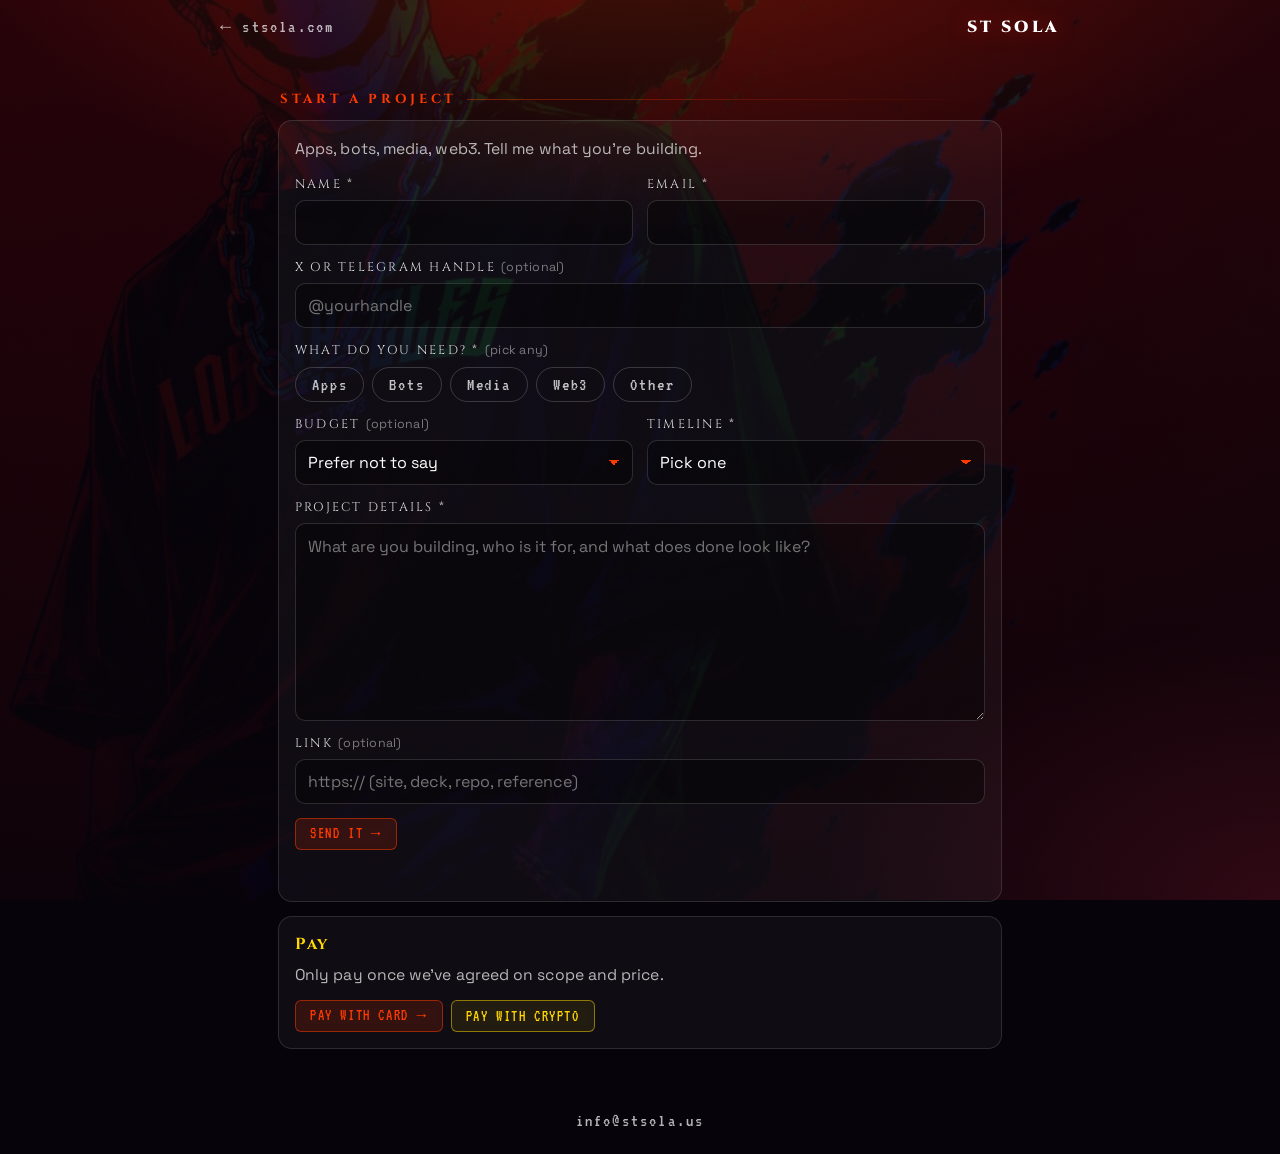
==== commit 33477654: "Services: single Dev Services tile in sidebar card style, trimmed /services page (form + pay buttons" ====
--- a/services.html
+++ b/services.html
@@ -16,7 +16,7 @@
   <link rel="preconnect" href="https://fonts.gstatic.com" crossorigin />
   <link href="https://fonts.googleapis.com/css2?family=VT323&family=Cinzel:wght@700;900&family=Space+Grotesk:wght@400;500;600&display=swap" rel="stylesheet" media="print" onload="this.media='all'" />
   <noscript><link href="https://fonts.googleapis.com/css2?family=VT323&family=Cinzel:wght@700;900&family=Space+Grotesk:wght@400;500;600&display=swap" rel="stylesheet" /></noscript>
-  <link rel="stylesheet" href="/assets/app.css?v=svc1" />
+  <link rel="stylesheet" href="/assets/app.css?v=svc2" />
 </head>
 <body class="svc-page">
   <div class="svc-bg" aria-hidden="true"></div>
@@ -25,11 +25,10 @@
     <a class="svc-mark" href="/" aria-label="St Sola home">ST SOLA</a>
   </header>
   <main class="svc-main">
-    <div class="svc-kicker">WORK WITH ST SOLA</div>
-    <h1 class="svc-h1">Start a Project</h1>
-    <p class="svc-lead">Apps, bots, media, web3. Tell me what you're building and where you're trying to take it. The more detail you drop, the sharper my answer. Every request comes straight to me.</p>
+    <h1 class="m-group-title svc-h1">Start a Project</h1>
 
     <form class="card svc-form" id="svcForm" novalidate>
+      <p class="card-desc svc-intro">Apps, bots, media, web3. Tell me what you're building.</p>
       <div class="svc-row">
         <label class="svc-field"><span>Name *</span><input name="name" required maxlength="80" autocomplete="name" /></label>
         <label class="svc-field"><span>Email *</span><input name="email" type="email" required maxlength="120" autocomplete="email" /></label>
@@ -66,20 +65,20 @@
       <label class="svc-field"><span>Link <em>(optional)</em></span><input name="link" type="url" maxlength="300" placeholder="https:// (site, deck, repo, reference)" /></label>
       <div class="svc-hp" aria-hidden="true"><label>Website <input name="website" tabindex="-1" autocomplete="off" /></label></div>
       <input type="hidden" name="t" value="" />
-      <button class="card-link svc-primary svc-submit" type="submit">SEND IT →</button>
+      <button class="card-link svc-submit" type="submit">SEND IT →</button>
       <p class="svc-status" id="svcStatus" role="status" aria-live="polite"></p>
     </form>
 
-    <section class="svc-pay" aria-labelledby="svc-pay-title">
-      <h2 class="svc-h2" id="svc-pay-title">Already locked in? Pay here</h2>
-      <p class="svc-note">Only pay once we've agreed on scope and price.</p>
-      <div class="svc-ctas">
-        <a class="card-link svc-stripe" data-stripe href="https://buy.stripe.com/9B628k85aaaBcQ725Y2cg03" target="_blank" rel="noopener">PAY WITH CARD →</a>
+    <section class="card svc-pay" aria-labelledby="svc-pay-title">
+      <h2 class="card-name" id="svc-pay-title">Pay</h2>
+      <p class="card-desc">Only pay once we've agreed on scope and price.</p>
+      <div class="svc-pay-btns">
+        <a class="card-link" data-stripe href="https://buy.stripe.com/9B628k85aaaBcQ725Y2cg03" target="_blank" rel="noopener">PAY WITH CARD →</a>
         <button class="card-link svc-crypto" type="button" data-pay-crypto>PAY WITH CRYPTO</button>
       </div>
     </section>
   </main>
-  <footer class="svc-foot"><a href="/">← Back to stsola.com</a><span>·</span><a href="mailto:info@stsola.us">info@stsola.us</a></footer>
-  <script src="/assets/services.js?v=svc1" defer></script>
+  <footer class="svc-foot"><a href="mailto:info@stsola.us">info@stsola.us</a></footer>
+  <script src="/assets/services.js?v=svc2" defer></script>
 </body>
 </html>
--- a/assets/app.css
+++ b/assets/app.css
@@ -613,6 +613,12 @@
       color: #00d46e;
     }
     .tip-btn-cash:hover { background: rgba(0,212,110,0.2); }
+    .tip-btn-card {
+      background: rgba(135,100,255,0.1);
+      color: #a78bff;
+      border-left: 1px solid rgba(255,255,255,0.07);
+    }
+    .tip-btn-card:hover { background: rgba(135,100,255,0.22); }
     .tip-btn svg { flex-shrink: 0; }
 
     /* tip modal */
@@ -1058,6 +1064,9 @@
 .m-empty{text-align:center;color:rgba(255,255,255,.35);letter-spacing:.15em;padding:30px 0}
 .tip-row{display:flex;flex-wrap:wrap;border-radius:10px;overflow:hidden;border:1px solid rgba(255,255,255,.08);width:fit-content}
 .tip-row .tip-btn{padding:9px 14px;font-size:1.05rem;text-decoration:none}
+.m-tips .tip-row .tip-btn{justify-content:center;white-space:nowrap;border:0}
+.m-tips .tip-row .tip-btn:nth-child(odd){border-right:1px solid rgba(255,255,255,.07)}
+.m-tips .tip-row .tip-btn:nth-child(n+3){border-top:1px solid rgba(255,255,255,.07)}
 #tip-bar{position:static;border-radius:10px;border:1px solid rgba(255,255,255,.08);margin-bottom:6px}
 
 /* right menu: same card system as the left menu, navy/cyan accent */
@@ -1162,7 +1171,7 @@
 
 /* ── fixes round 1 ── */
 .side-menu:focus,.side-menu:focus-visible{outline:none}
-.m-tips .tip-row{display:grid;grid-template-columns:repeat(3,1fr);width:100%}
+.m-tips .tip-row{display:grid;grid-template-columns:repeat(2,1fr);width:100%}
 .m-tips .tip-row .tip-btn{justify-content:center;padding:10px 6px;font-size:1rem}
 @media (min-width:900px){.photo-frame{width:min(720px,58vw,calc((100svh - 340px) * 1.25));min-width:420px}}
 .yt-facade{position:absolute;inset:0;display:block;cursor:pointer}
@@ -1188,34 +1197,25 @@
 
 /* ── SERVICES (main page tile) ── */
 #services{gap:0}
-.svc-kicker{font-family:'VT323',monospace;font-size:1rem;letter-spacing:.35em;color:rgba(255,255,255,.45);text-align:center;margin-bottom:6px}
-.svc-lead{font-family:'Space Grotesk',system-ui,sans-serif;font-size:1.02rem;line-height:1.7;color:rgba(255,255,255,.78);max-width:640px;text-align:center;margin:18px auto 26px}
-.svc-grid{display:grid;grid-template-columns:repeat(4,minmax(0,1fr));gap:14px;width:100%;max-width:1000px}
-.svc-card{position:relative;overflow:hidden;padding:22px 20px!important;gap:10px!important;border-color:rgba(255,58,0,.22)!important}
-.svc-card::before{content:'';position:absolute;inset:0;background:radial-gradient(120% 70% at 0% 0%,rgba(255,58,0,.16),transparent 60%);pointer-events:none}
-.svc-card:hover{box-shadow:0 14px 44px rgba(255,58,0,.22),0 0 0 1px rgba(255,45,85,.35) inset!important}
-.svc-ic{width:42px;height:42px;display:grid;place-items:center;border-radius:12px;background:rgba(255,58,0,.14);border:1px solid rgba(255,58,0,.35);color:var(--red);font-size:1.2rem;text-shadow:0 0 12px rgba(255,58,0,.7)}
-.svc-card .card-name{font-size:1.15rem}
-.svc-proof{display:flex;flex-wrap:wrap;justify-content:center;align-items:center;gap:8px;max-width:820px;margin:24px auto 0}
-.svc-proof-label{font-family:'Cinzel',serif;font-size:.78rem;letter-spacing:.24em;text-transform:uppercase;color:var(--gold);margin-right:4px}
-.svc-chip{font-family:'Space Grotesk',system-ui,sans-serif;font-size:.8rem;font-weight:500;color:rgba(255,255,255,.85);padding:5px 11px;border-radius:999px;border:1px solid rgba(255,255,255,.14);background:rgba(255,255,255,.04)}
-.svc-ctas{display:flex;flex-wrap:wrap;justify-content:center;gap:10px;margin-top:28px}
-.svc-ctas .card-link{font-size:1.15rem;padding:10px 20px;cursor:pointer;text-align:center}
-.card-link.svc-primary{background:var(--red);color:#fff;border-color:var(--red);box-shadow:0 0 26px rgba(255,58,0,.45)}
-.card-link.svc-primary:hover{background:#ff5a26;box-shadow:0 0 36px rgba(255,58,0,.65)}
+/* Dev Services tile (home) + /services page: same card system as the pull-out side menus */
+.svc-tile,.svc-page .card{padding:16px 16px;border-radius:14px;gap:8px;background:rgba(255,255,255,.04);border:1px solid rgba(255,255,255,.12);backdrop-filter:none;-webkit-backdrop-filter:none;box-shadow:none}
+.svc-tile:hover{transform:translateY(-2px);background:rgba(255,255,255,.07)}
+.svc-tile .card-name,.svc-page .card-name{font-size:1rem}
+.svc-tile .card-link,.svc-page .card-link{font-size:1rem;padding:6px 14px;cursor:pointer}
+.svc-tile{width:100%;max-width:420px}
+.svc-list{list-style:none;margin:0;padding:0;display:flex;flex-direction:column;gap:6px;font-family:'Space Grotesk',system-ui,-apple-system,sans-serif;font-size:.98rem;line-height:1.5;color:rgba(255,255,255,.7)}
+.svc-list strong{color:#fff;font-weight:600;margin-right:6px}
+.svc-start{margin-top:6px}
 .card-link.svc-crypto{color:var(--gold);border-color:rgba(255,215,0,.5);background:rgba(255,215,0,.08)}
 .card-link.svc-crypto:hover{background:var(--gold);color:#111}
 .card-link[disabled]{opacity:.5;cursor:not-allowed;filter:grayscale(.4)}
 .card-link[disabled]:hover{background:rgba(255,58,0,.15);color:#ff3a00}
-@media (max-width:900px){.svc-grid{grid-template-columns:repeat(2,minmax(0,1fr))}}
-@media (max-width:520px){.svc-grid{grid-template-columns:1fr}.svc-ctas{flex-direction:column;align-items:stretch;width:100%;max-width:360px;margin-left:auto;margin-right:auto}.svc-ctas .card-link{width:100%}}
 
 /* ── PAY WITH CRYPTO modal ── */
 .pay-modal{position:fixed;inset:0;z-index:99990;display:flex;align-items:center;justify-content:center;padding:18px;background:rgba(3,0,4,.72);backdrop-filter:blur(8px);-webkit-backdrop-filter:blur(8px);opacity:0;transition:opacity .25s var(--ease)}
 .pay-modal.open{opacity:1}
 .pay-modal[hidden]{display:none}
 .pay-box{position:relative;width:100%;max-width:460px;max-height:calc(100svh - 36px);overflow:auto;padding:24px 20px!important;gap:12px!important;background:linear-gradient(180deg,rgba(24,6,12,.97),rgba(10,3,7,.98))!important;border-color:rgba(255,58,0,.35)!important;box-shadow:0 24px 80px rgba(0,0,0,.7),0 0 60px rgba(255,58,0,.15)!important;transform:none!important}
-.pay-modal .svc-kicker{text-align:left;margin:0}
 .pay-title{font-size:1.35rem!important}
 .pay-x{position:absolute;top:14px;right:14px;width:36px;height:36px;border-radius:50%;border:1px solid rgba(255,255,255,.15);background:rgba(255,255,255,.04);color:#fff;cursor:pointer}
 .pay-x:hover{background:rgba(255,58,0,.2)}
@@ -1236,10 +1236,8 @@
 .svc-back:hover,.svc-foot a:hover{color:var(--red)}
 .svc-mark{font-family:'Cinzel',serif;font-weight:900;letter-spacing:.2em;color:#fff;text-shadow:0 0 20px rgba(255,58,0,.5)}
 .svc-main{flex:1;width:100%;max-width:760px;margin:0 auto;padding:18px 18px 40px}
-.svc-main>.svc-kicker{margin-top:18px}
-.svc-h1{font-family:'Cinzel',serif;font-weight:900;font-size:clamp(1.9rem,6vw,2.8rem);letter-spacing:.06em;text-align:center;text-shadow:0 0 30px rgba(255,58,0,.45)}
-.svc-h2{font-family:'Cinzel',serif;font-size:1.15rem;letter-spacing:.12em;color:var(--gold);text-align:center}
-.svc-form{padding:24px 20px!important;gap:16px!important;transform:none!important}
+.svc-h1{margin:18px 2px 12px}
+.svc-form{gap:14px!important}
 .svc-row{display:grid;grid-template-columns:1fr 1fr;gap:14px}
 .svc-field{display:flex;flex-direction:column;gap:7px;border:0;margin:0;padding:0;min-width:0}
 .svc-field>span,.svc-field>legend{font-family:'Cinzel',serif;font-size:.78rem;letter-spacing:.18em;text-transform:uppercase;color:rgba(255,255,255,.85);padding:0}
@@ -1257,12 +1255,11 @@
 .svc-check input:checked+span{background:rgba(255,58,0,.22);border-color:var(--red);color:#fff;box-shadow:0 0 16px rgba(255,58,0,.3)}
 .svc-check input:focus-visible+span{outline:2px solid var(--gold);outline-offset:2px}
 .svc-hp{position:absolute!important;left:-9999px!important;width:1px;height:1px;overflow:hidden}
-.svc-submit{align-self:flex-start;font-size:1.25rem!important;padding:11px 26px!important;cursor:pointer}
+.svc-submit{align-self:flex-start}
 .svc-submit[disabled]{opacity:.7;cursor:wait}
 .svc-status{font-family:'Space Grotesk',system-ui,sans-serif;font-size:.95rem;min-height:1.4em;margin:0}
 .svc-status.ok{color:#2bff9e}.svc-status.err{color:#ff6b6b}
-.svc-pay{margin-top:34px;text-align:center}
-.svc-pay .svc-ctas{margin-top:14px}
-.svc-note{font-family:'Space Grotesk',system-ui,sans-serif;font-size:.9rem;color:rgba(255,255,255,.55);margin-top:6px}
+.svc-pay{margin-top:14px}
+.svc-pay-btns{display:flex;flex-wrap:wrap;gap:8px;margin-top:4px}
 .svc-foot{display:flex;gap:10px;justify-content:center;align-items:center;padding:22px 16px calc(22px + env(safe-area-inset-bottom));color:rgba(255,255,255,.3)}
 @media (max-width:560px){.svc-row{grid-template-columns:1fr}.svc-submit{align-self:stretch;text-align:center}}
